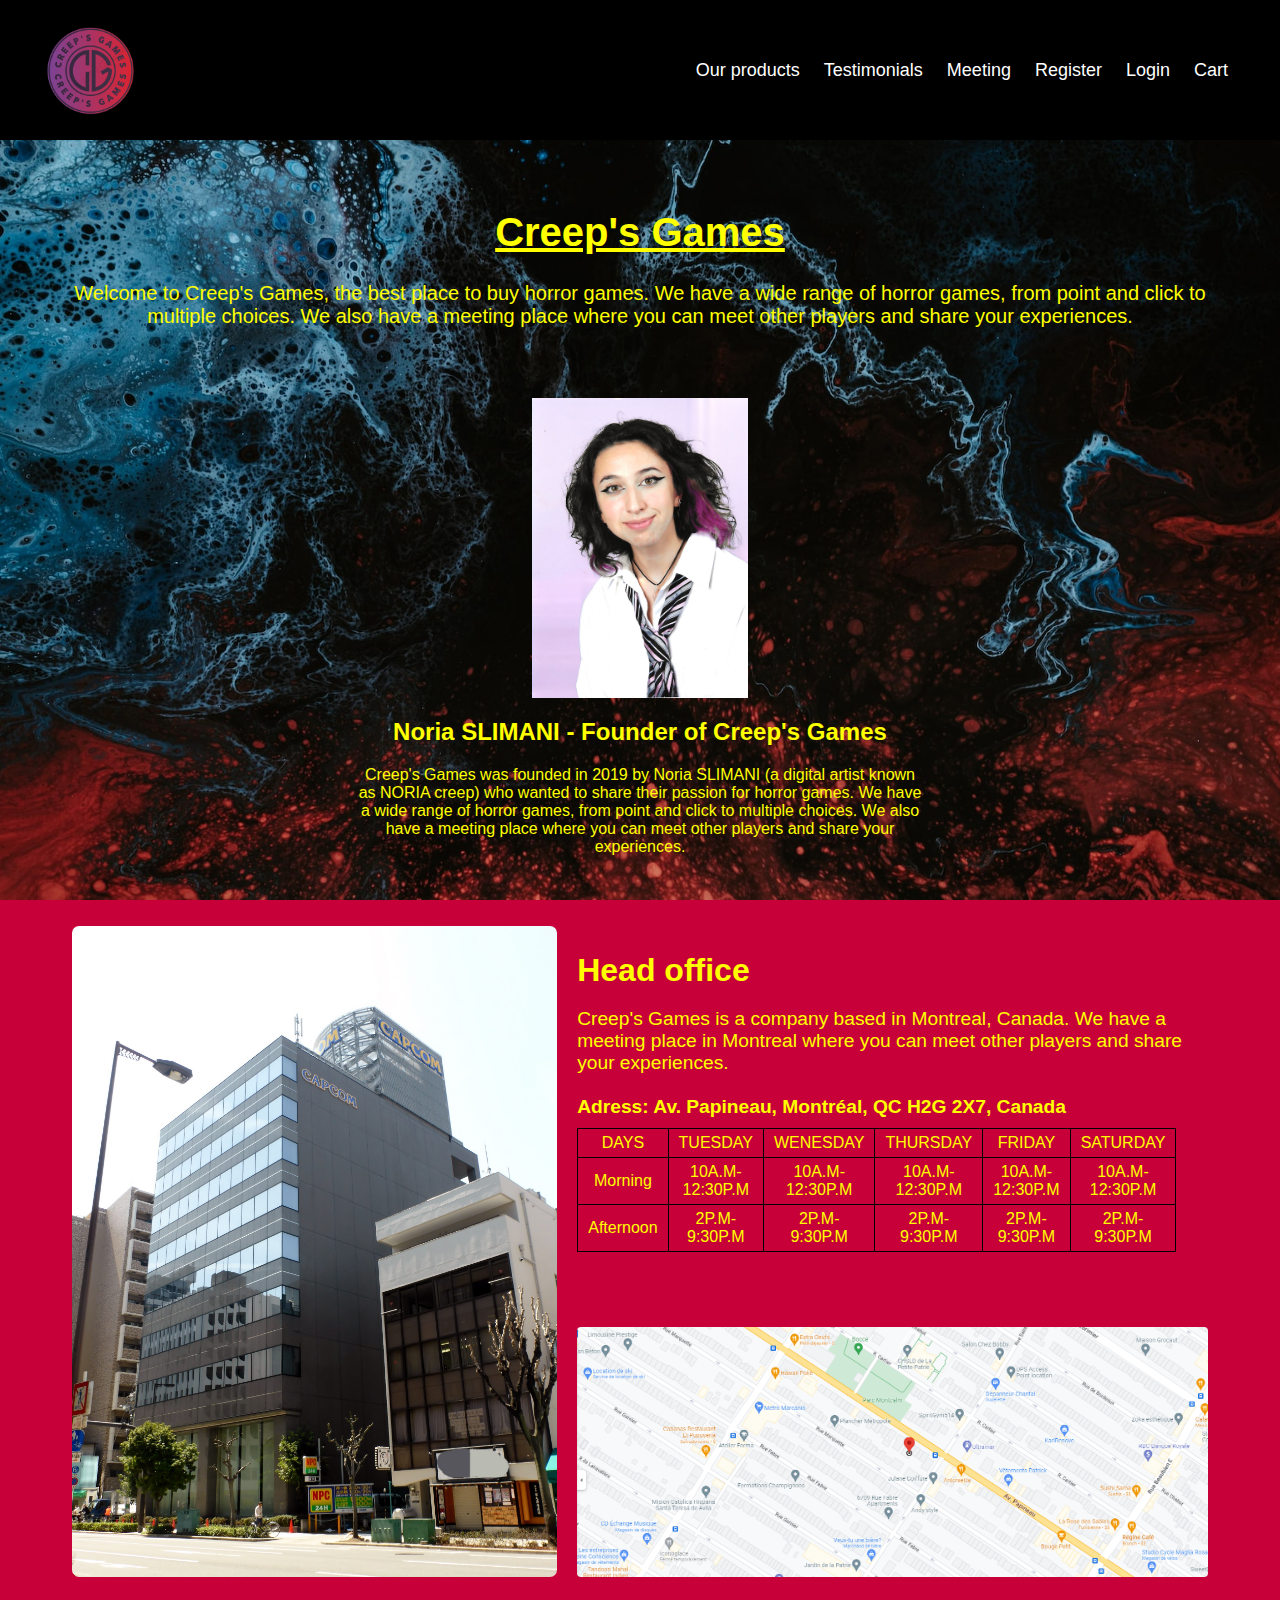
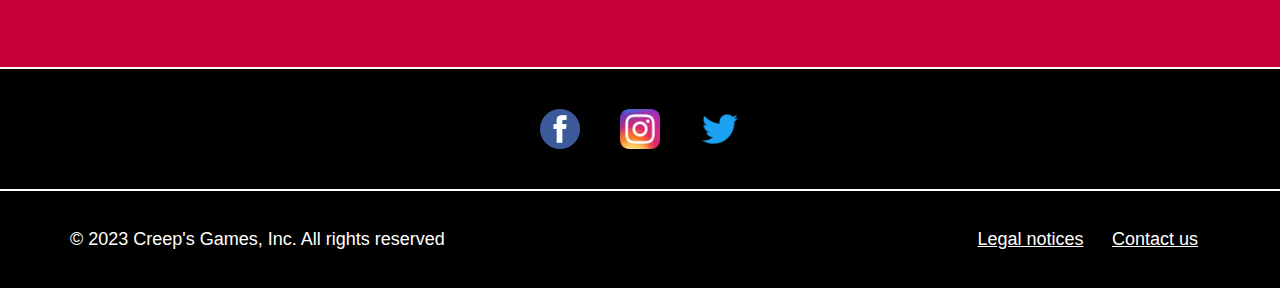
==== index.html @ 28fe63e4 "first commit" ====
<!DOCTYPE html>
<html lang="fr">
  <head>
    <meta charset="utf-8" />
    <title>Creep's Games</title>
    <link rel="stylesheet" href="styles/index.css" />
  </head>
  <body>
    <header>
      <div class="header__logo">
        <a href="index.html">
          <img src="images/logo.png" alt="logo" />
        </a>
      </div>
      <nav class="header__nav">
        <a href="products.html">Our products</a>
        <a href="testimonials.html">Testimonials</a>
        <a href="meeting.html">Meeting</a>
        <a href="register.html">Register</a>
        <a href="login.html">Login</a>
        <a href="cart.html">Cart</a>
      </nav>
    </header>
    <main>
      <section class="section__about">
        <div class="section__about__text">
          <h1>Creep's Games</h1>
          <p>
            Welcome to Creep's Games, the best place to buy horror games. We
            have a wide range of horror games, from point and click to multiple
            choices. We also have a meeting place where you can meet other
            players and share your experiences.
          </p>
        </div>
      </section>
      <section class="section__founder">
        <div class="section__founder__image">
          <img src="images/founder.jpg" alt="founder" />
        </div>
        <div class="section__founder__text">
          <h2>Noria SLIMANI - Founder of Creep's Games</h2>
          <p>
            Creep's Games was founded in 2019 by Noria SLIMANI (a digital
            artist known as NORIA creep) who wanted
            to share their passion for horror games. We have a wide range of
            horror games, from point and click to multiple choices. We also have
            a meeting place where you can meet other players and share your
            experiences.
          </p>
        </div>
      </section>
      <section class="section__head-office">
        <div class="section__head-office__image">
          <img src="images/montreal.jpg" alt="montreal" />
        </div>
        <div class="section__head-office__content">
          <div class="section__head-office__content__text">
            <h2>Head office</h2>
            <p>
              Creep's Games is a company based in Montreal, Canada. We have a
              meeting place in Montreal where you can meet other players and
              share your experiences.
              <br />
              <br />
              <strong
                >Adress: Av. Papineau, Montréal, QC H2G 2X7, Canada</strong
              >
            </p>
            <table>
              <tr>
                <td>DAYS</td>
                <td>TUESDAY</td>
                <td>WENESDAY</td>
                <td>THURSDAY</td>
                <td>FRIDAY</td>
                <td>SATURDAY</td>
              </tr>
              <tr>
                <td>Morning</td>
                <td>10A.M-12:30P.M</td>
                <td>10A.M-12:30P.M</td>
                <td>10A.M-12:30P.M</td>
                <td>10A.M-12:30P.M</td>
                <td>10A.M-12:30P.M</td>
              </tr>
              <tr>
                <td>Afternoon</td>
                <td>2P.M-9:30P.M</td>
                <td>2P.M-9:30P.M</td>
                <td>2P.M-9:30P.M</td>
                <td>2P.M-9:30P.M</td>
                <td>2P.M-9:30P.M</td>
              </tr>
            </table>
          </div>
          <div class="section__head-office__text__plan">
            <img src="images/plan.png" alt="plan" />
          </div>
        </div>
      </section>
    </main>
    <footer>
      <div class="footer__social">
        <a href="https://www.facebook.com/creepsgames/"
          ><img src="images/facebook.png" alt="facebook"
        /></a>
        <a href="https://www.instagram.com/creepsgames/"
          ><img src="images/instagram.png" alt="instagram"
        /></a>
        <a href="https://twitter.com/creepsgames"
          ><img src="images/twitter.png" alt="twitter"
        /></a>
      </div>

      <div class="footer__bottom">
        <div class="footer__copyright">
          <p>© 2023 Creep's Games, Inc. All rights reserved</p>
        </div>
        <div class="footer__nav">
          <a href="">Legal notices</a>
          <a href="">Contact us</a>
        </div>
      </div>
    </footer>
  </body>
</html>
---- styles/index.css ----
html,
body {
  height: 100%;
  margin: 0;
  padding: 0;
  font-family: 'Roboto', sans-serif;
}

body {
  background-color: #c70039;
  color: yellow;
  background-image: url('../images/background.jpg');
  background-repeat: no-repeat;
  background-attachment: fixed;
  background-position: center;
  background-size: cover;
}

header {
  overflow: hidden;
  background-color: black;
  padding-top: 20px;
  padding-bottom: 20px;
  padding-left: 40px;
  padding-right: 40px;
  display: flex;
  justify-content: space-between;
}

header .header__nav {
  display: flex;
  align-items: center;
}

header .header__nav a {
  color: white;

  text-align: center;
  padding: 12px;
  text-decoration: none;
  font-size: 18px;
  border-radius: 4px;
}

header .header__logo {
  width: 100px;
  height: 100px;
}

header .header__logo a img {
  width: 100%;
  height: 100%;
  object-fit: cover;
}

header .header__nav a:hover {
  background-color: white;
  color: black;
}

main {
  max-width: 1136px;
  width: 100%;

  margin-left: auto;
  margin-right: auto;
}

.section__about .section__about__text {
  text-align: center;
  margin-top: 70px;
  margin-bottom: 70px;
}

.section__about .section__about__text h1 {
  font-size: 40px;
  text-decoration: underline;
}

.section__about .section__about__text p {
  font-size: 20px;
}

.section__founder {
  margin-top: 70px;
  max-width: 50%;
  margin-left: auto;
  margin-right: auto;
}

.section__founder .section__founder__image {
  width: 100%;
  height: 300px;
}

.section__founder .section__founder__image img {
  width: 100%;
  height: 100%;
  object-fit: contain;
}

.section__founder .section__founder__text {
  text-align: center;
}

.section__head-office {
  margin-top: 70px;
  display: grid;
  grid-template-columns: 1fr 1.3fr;
  grid-gap: 20px;
}

.section__head-office .section__head-office__image {
  width: 100%;
  height: 100%;

  border-radius: 7px;
  overflow: hidden;
}

.section__head-office .section__head-office__image img {
  width: 100%;
  height: 100%;
  object-fit: cover;
}

.section__head-office .section__head-office__content {
  display: flex;
  flex-direction: column;
  justify-content: space-between;
}

.section__head-office .section__head-office__content__text h2 {
  font-size: 2rem;
  margin-bottom: 10px;
}

.section__head-office .section__head-office__content__text p {
  font-size: 1.2rem;
  margin-bottom: 10px;
}

.section__head-office .section__head-office__content__text td {
  padding: 5px 10px 5px 10px;
  text-align: center;
  width: 65px;
  text-align: center;
  border-width: 1px;
  border-style: solid;
  border-color: black;
}

.section__head-office .section__head-office__content__text table {
  border-collapse: collapse;
}

.section__head-office
  .section__head-office__content
  .section__head-office__text__plan {
  width: 100%;
  height: 100%;
  border-radius: 4px;
  overflow: hidden;
  max-height: 250px;
}

.section__head-office
  .section__head-office__content
  .section__head-office__text__plan
  img {
  width: 100%;
  height: 100%;
  object-fit: cover;
}

footer {
  margin-top: 90px;
  background-color: black;
  border-top: 2px solid white;
}

footer .footer__social {
  display: flex;
  padding-top: 40px;
  padding-bottom: 40px;
  justify-content: center;
  align-items: center;
}

footer .footer__social a {
  width: 40px;
  height: 40px;
  margin-left: 20px;
  margin-right: 20px;
}

footer .footer__social a img {
  width: 100%;
  height: 100%;
  object-fit: cover;
}

footer hr {
  height: 0px;
  border: 0.1px solid white;
}

footer .footer__bottom {
  border-top: 2px solid white;

  display: flex;
  padding-top: 20px;
  padding-left: 70px;
  padding-bottom: 20px;
  padding-right: 70px;
  justify-content: space-between;
  align-items: center;
}

footer .footer__bottom .footer__nav a {
  color: white;
  text-align: center;
  padding: 12px;
  font-size: 18px;
}

footer .footer__bottom .footer__copyright p {
  color: white;
  text-align: center;
  font-size: 18px;
}
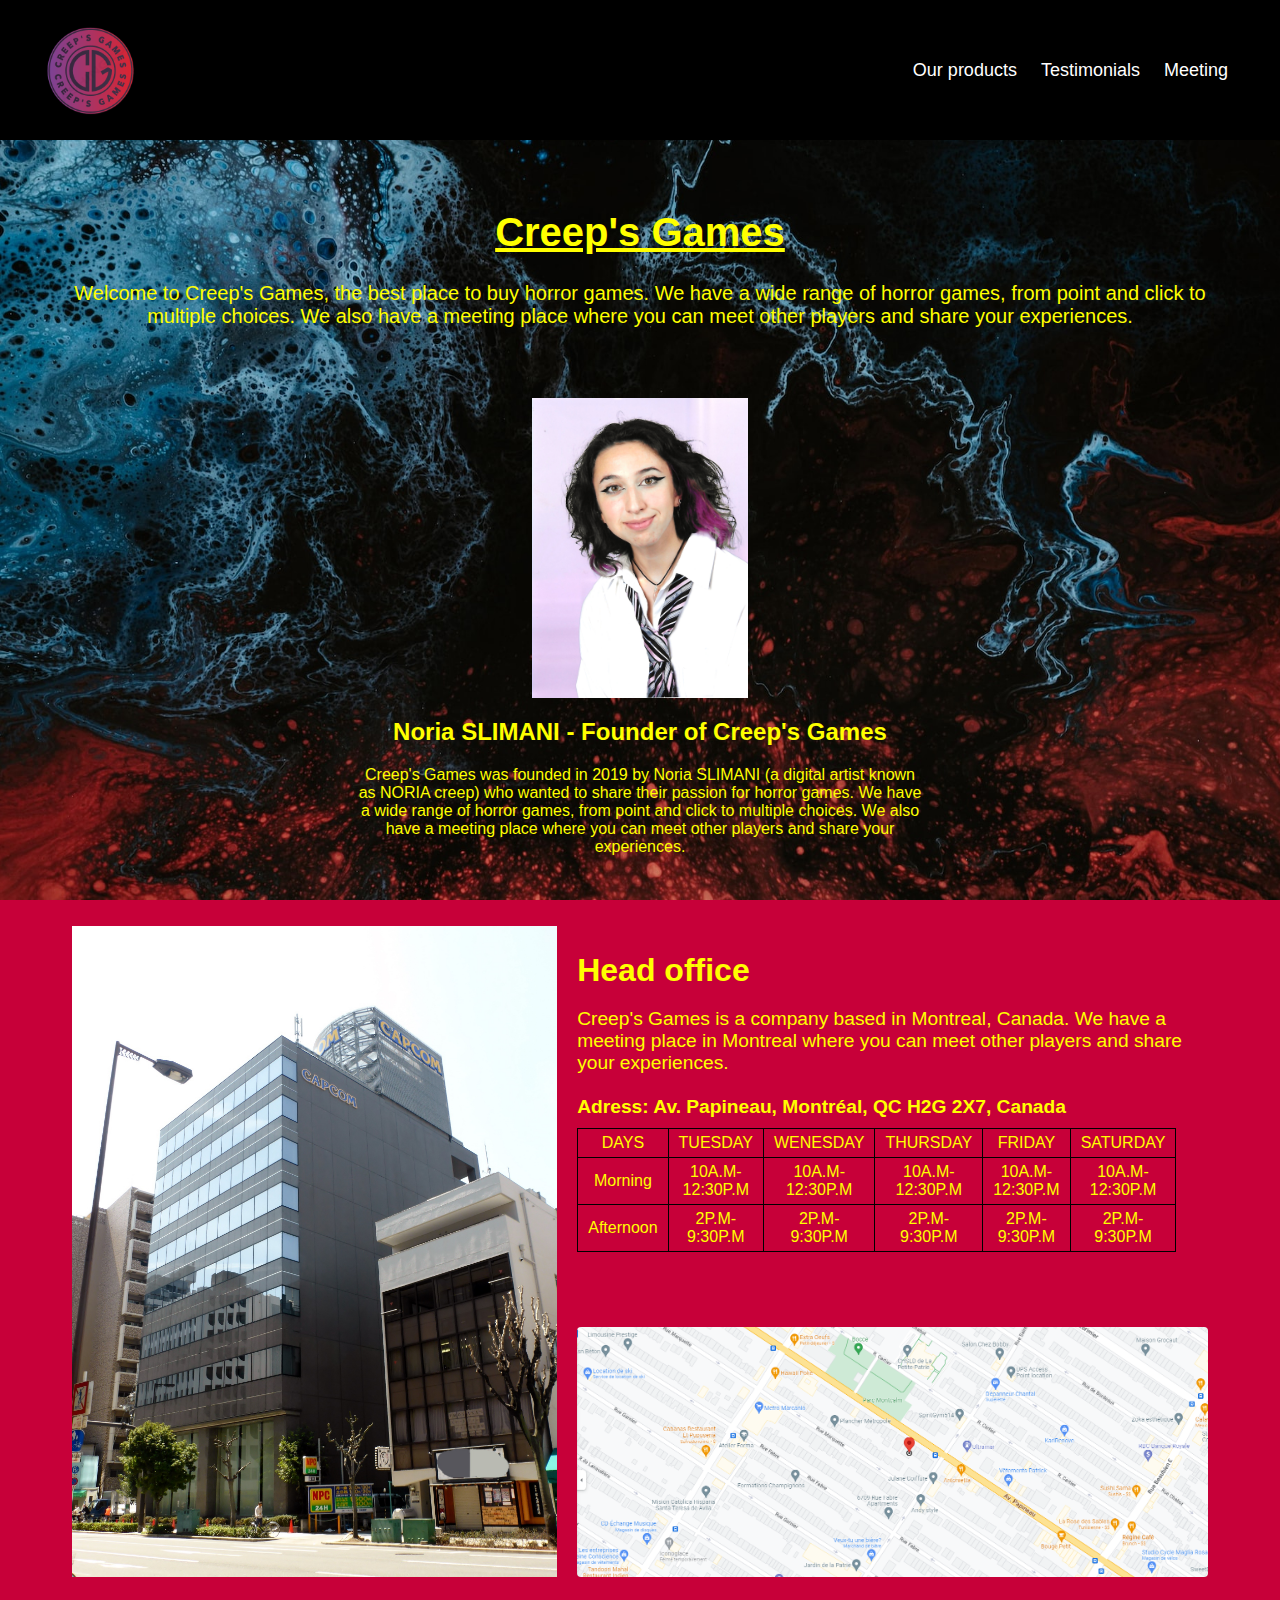
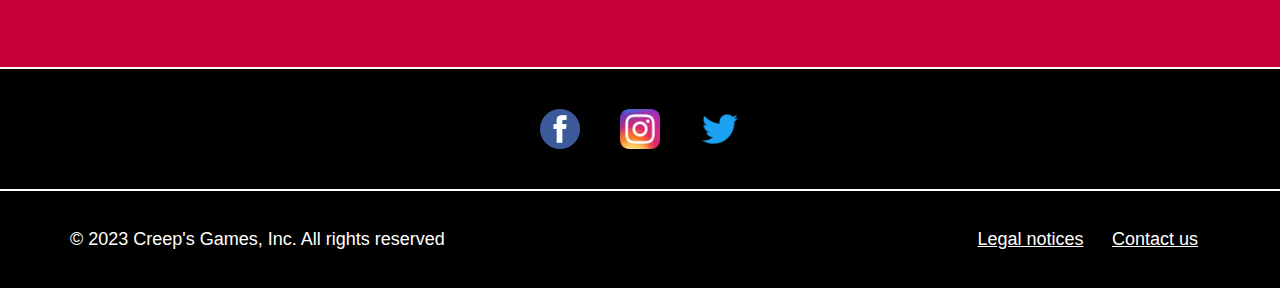
==== commit 17b0a8c2: "add responsive" ====
--- a/index.html
+++ b/index.html
@@ -4,6 +4,7 @@
     <meta charset="utf-8" />
     <title>Creep's Games</title>
     <link rel="stylesheet" href="styles/index.css" />
+    <meta name="viewport" content="width=device-width, initial-scale=1" />
   </head>
   <body>
     <header>
@@ -16,9 +17,6 @@
         <a href="products.html">Our products</a>
         <a href="testimonials.html">Testimonials</a>
         <a href="meeting.html">Meeting</a>
-        <a href="register.html">Register</a>
-        <a href="login.html">Login</a>
-        <a href="cart.html">Cart</a>
       </nav>
     </header>
     <main>
@@ -40,12 +38,11 @@
         <div class="section__founder__text">
           <h2>Noria SLIMANI - Founder of Creep's Games</h2>
           <p>
-            Creep's Games was founded in 2019 by Noria SLIMANI (a digital
-            artist known as NORIA creep) who wanted
-            to share their passion for horror games. We have a wide range of
-            horror games, from point and click to multiple choices. We also have
-            a meeting place where you can meet other players and share your
-            experiences.
+            Creep's Games was founded in 2019 by Noria SLIMANI (a digital artist
+            known as NORIA creep) who wanted to share their passion for horror
+            games. We have a wide range of horror games, from point and click to
+            multiple choices. We also have a meeting place where you can meet
+            other players and share your experiences.
           </p>
         </div>
       </section>
@@ -66,32 +63,34 @@
                 >Adress: Av. Papineau, Montréal, QC H2G 2X7, Canada</strong
               >
             </p>
-            <table>
-              <tr>
-                <td>DAYS</td>
-                <td>TUESDAY</td>
-                <td>WENESDAY</td>
-                <td>THURSDAY</td>
-                <td>FRIDAY</td>
-                <td>SATURDAY</td>
-              </tr>
-              <tr>
-                <td>Morning</td>
-                <td>10A.M-12:30P.M</td>
-                <td>10A.M-12:30P.M</td>
-                <td>10A.M-12:30P.M</td>
-                <td>10A.M-12:30P.M</td>
-                <td>10A.M-12:30P.M</td>
-              </tr>
-              <tr>
-                <td>Afternoon</td>
-                <td>2P.M-9:30P.M</td>
-                <td>2P.M-9:30P.M</td>
-                <td>2P.M-9:30P.M</td>
-                <td>2P.M-9:30P.M</td>
-                <td>2P.M-9:30P.M</td>
-              </tr>
-            </table>
+            <div class="section__head-office__content__text__table__wrapper">
+              <table>
+                <tr>
+                  <td>DAYS</td>
+                  <td>TUESDAY</td>
+                  <td>WENESDAY</td>
+                  <td>THURSDAY</td>
+                  <td>FRIDAY</td>
+                  <td>SATURDAY</td>
+                </tr>
+                <tr>
+                  <td>Morning</td>
+                  <td>10A.M-12:30P.M</td>
+                  <td>10A.M-12:30P.M</td>
+                  <td>10A.M-12:30P.M</td>
+                  <td>10A.M-12:30P.M</td>
+                  <td>10A.M-12:30P.M</td>
+                </tr>
+                <tr>
+                  <td>Afternoon</td>
+                  <td>2P.M-9:30P.M</td>
+                  <td>2P.M-9:30P.M</td>
+                  <td>2P.M-9:30P.M</td>
+                  <td>2P.M-9:30P.M</td>
+                  <td>2P.M-9:30P.M</td>
+                </tr>
+              </table>
+            </div>
           </div>
           <div class="section__head-office__text__plan">
             <img src="images/plan.png" alt="plan" />
--- a/styles/index.css
+++ b/styles/index.css
@@ -3,17 +3,18 @@
   height: 100%;
   margin: 0;
   padding: 0;
-  font-family: 'Roboto', sans-serif;
+  font-family: "Roboto", sans-serif;
 }
 
 body {
   background-color: #c70039;
   color: yellow;
-  background-image: url('../images/background.jpg');
+  background-image: url("../images/background.jpg");
   background-repeat: no-repeat;
   background-attachment: fixed;
   background-position: center;
   background-size: cover;
+  max-width: 100%;
 }
 
 header {
@@ -27,9 +28,22 @@
   justify-content: space-between;
 }
 
+@media (max-width: 768px) {
+  header {
+    flex-direction: column;
+    align-items: center;
+  }
+}
+
 header .header__nav {
   display: flex;
   align-items: center;
+}
+
+@media (max-width: 768px) {
+  header .header__nav {
+    flex-direction: column;
+  }
 }
 
 header .header__nav a {
@@ -64,6 +78,7 @@
 
   margin-left: auto;
   margin-right: auto;
+
 }
 
 .section__about .section__about__text {
@@ -110,12 +125,17 @@
   grid-gap: 20px;
 }
 
+@media (max-width: 768px) {
+  .section__head-office {
+    grid-template-columns: 1fr;
+  }
+}
+
 .section__head-office .section__head-office__image {
   width: 100%;
   height: 100%;
 
   border-radius: 7px;
-  overflow: hidden;
 }
 
 .section__head-office .section__head-office__image img {
@@ -152,6 +172,18 @@
 
 .section__head-office .section__head-office__content__text table {
   border-collapse: collapse;
+}
+.section__head-office__content__text__table__wrapper {
+  width: 100%;
+  overflow-x: auto;
+}
+
+@media (max-width: 768px) {
+  .section__head-office__content__text__table__wrapper {
+    width: 100%;
+    max-width: 500px;
+    overflow-x: auto;
+  }
 }
 
 .section__head-office
